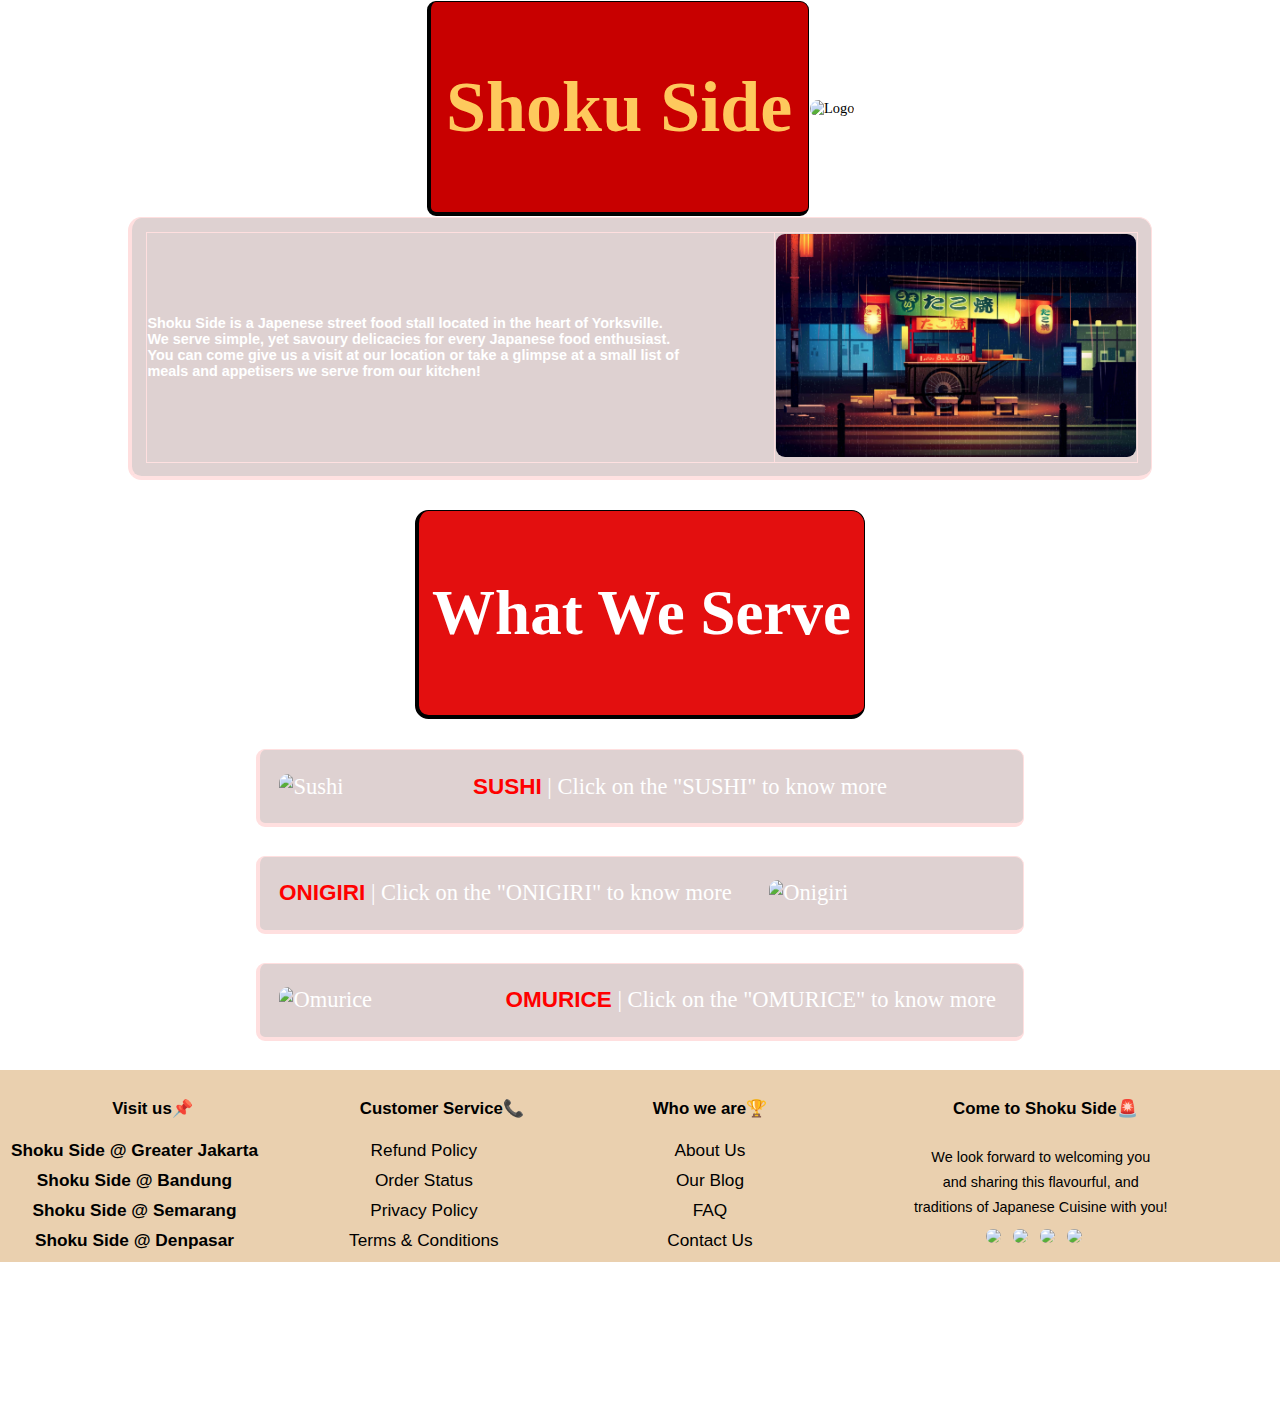
==== index.html @ 5084689c "additional css" ====
<!DOCTYPE html>
<html lang="en">
<head>
    <meta charset="UTF-8">
    <meta name="viewport" content="width=device-width, initial-scale=1.0">
    <title>Shoku Side</title>
    <link rel="icon" href="icon_logo_2.png">
    <!--Bootstrap CSS-->
    <link rel="stylesheet"
    href="https://cdn.jsdelivr.net/npm/bootstrap@5.2.3/dist/css/bootstrap.min.css"
    integrity="sha384-rbsA2VBKQhggwzxH7pPCaAqO46MgnOM80zW1RWuH61DGLwZJEdK2Kadq2F9CUG65"
    crossorigin="anonymous">
    <!--Bootstrap JS-->
    <script src="https://cdn.jsdelivr.net/npm/bootstrap@5.2.3/dist/js/bootstrap.bundle.min.js" 
    integrity="sha384-kenU1KFdBIe4zVF0s0G1M5b4hcpxyD9F7jL+jjXkk+Q2h455rYXK/7HAuoJl+0I4"
    crossorigin="anonymous"></script>
    <link rel="stylesheet" href="style.css">
    <style>
        body {
            background-image: url(backgorundjapan.jpg);
            background-size:auto;
        }
        /*to center content, this is the parent tag*/
        .top {
            display: flex;
            justify-content: center;
            align-items: center;
        }
        .vertical-rl{
            writing-mode: vertical-lr;
        }
        /*this is the child tag*/
        .main {
            display: block;
            padding: 15px;
            background-color: #c80000;
            border-left: 5px solid rgb(0, 0, 0);
            border-bottom: 5px solid rgb(0, 0, 0);
            border-right: 1px solid rgb(0, 0, 0);
            border-top: 1px solid rgb(0, 0, 0);
            border-radius: 10px;
        }
        h1 {
            color: #fec95d;
            font-weight: bold;
            font-size: 80px;
            font-family: 'Times New Roman', Times, serif;
        }
        .Arr {
            margin-bottom: 0px;
            display: block;
            justify-content: center;
            align-items: center;
            text-align: left;
            width: 80%;
            margin-left: auto;
            margin-right: auto;
            border-collapse: collapse;
            border-bottom: 5px solid #ffe1e1;
            border-left: 5px solid #ffdfdf;
            border-top: 1px solid #ffdfdf;
            border-right: 1px solid #ffdfdf;
            border-radius: 15px;
            background-color: #ded1d1;
        }
        h4 {
            padding-right: 60px;
            color: white;
        }
        .menutitle {
            display: flex;
            justify-content: center;
            align-items: center;
            padding-top: 32px;
        }
        .menutitle td {
            display: block;
            background-color: #e30f0f;
            padding: 15px;
            border-bottom: 5px solid #000000;
            border-left: 5px solid #000000;
            border-top: 1px solid #000000;
            border-right: 1px solid #000000;
            border-radius: 15px;
        }
        h2 {
            color: #ffffff;
            font-weight: bold;
            font-size: 70px;
            font-family: 'Times New Roman', Times, serif;
        }
        .list {
            float: center;
            display: block;
            margin-left: auto;
            margin-right: auto;
            margin-top: 32px;
            margin-bottom: 32px;
            width: 60%;
            border-radius: 10px;
            border-bottom: 5px solid #ffdfdf;
            border-left: 5px solid #ffdfdf;
            border-top: 1px solid #ffdfdf;
            border-right: 1px solid #ffdfdf;
            background-color: #ded1d1;
        }
        .trborder {
            padding-bottom: 30px;
        }
        td a {
            text-decoration: none;
            color: #d1ac7d;
            font-weight: bold;
        }
        td a:hover {
            color: #fff5e8;
            font-weight: bold;
        }
        .list td {
            font-size: 25px;
            color: white;
            padding-left: 20px;
            padding-right: 20px;
            padding-top: 25px;
            padding-bottom: 25px;
        }
        body img {
            border-radius: 10px;
        }
        .tableimg {
            height: 200px;
        }
        .foot{
            display:block;
            margin-top: 30px;
            margin-left:auto;
            margin-right:auto;
            height: auto;
            width: auto;
            padding: 0;
            border-style: none;
            color:black;
            text-align: center;
            background-color: #ead0af;
            background-blend-mode: overlay;
        }
        a:link {
            text-decoration: none;
            color: white;
        }
    </style>
</head>
<body>
    <section class="dadish">
        <div class="top">
            <table class="restoname">
                <tr class="main">
                    <td><h1>Shoku Side</h1></td>
                </tr>
            </table>
            <div class="logo">
                <img src="icon_logo_2.png" alt="Logo">
            </div>
        </div>
        <table class="Arr" border="5">
            <tr>
                <td>
                    <h4>Shoku Side is a Japenese street food stall located in the heart of Yorksville.<br>
                        We serve simple, yet savoury delicacies for every Japanese food enthusiast.<br>
                        You can come give us a visit at our location or take a glimpse at a small list
                        of meals and appetisers we serve from our kitchen!
                    </h4>
                </td>
                <td class="mainimg">
                    <img src="Food Stall 2.jpg" alt="Our Location" width="400px">
                </td>
            </tr>
        </table>
        <table class="menutitle">
            <tr><td><h2>What We Serve</h2></td></tr>
        </table>
        <table class="list">
            <tr class="trborder">
                <td class="tdspace" width="30%"><img src="how-to-draw-sushi-step-6.jpg" alt="Sushi" class="tableimg"></td>
                <td class="tdspace"><a href="dish1_1.html" style="color:red">SUSHI</a> | Click on the "SUSHI" to know more</td>
            </tr>
        </table>
        <table  class="list">
            <tr class="trborder">
                <td class="tdspace"><a href="dish2_2.html" style="color:red">ONIGIRI</a> | Click on the "ONIGIRI" to know more</td>
                <td class="tdspace" width="25%"><img src="onigiri.jpg" alt="Onigiri" class="tableimg"></td>
            </tr>
        </table>
        <table  class="list">
            <tr class="trborder">
                <td class="tdspace" width="30%"><img src="images (1).jpg" alt="Omurice" class="tableimg"></td>
                <td class="tdspace"><a href="dish3_3.html" style="color:red">OMURICE</a> | Click on the "OMURICE" to know more</td>
            </tr>
        </table>
        <table class="foot">   
            <tr>
                <td>
                    <h3 style="margin: 30px 20px 10px 60px; text-align: center;">Visit us📌</h3>
                </td>
                <td>
                    <h3 style="margin: 30px 20px 10px 100px;">Customer Service📞</h3>
                </td>
                <td>
                    <h3 style="margin: 30px 20px 10px 120px;">Who we are🏆</h3>
                </td>
                <td>
                    <h3 style="margin: 30px 20px 10px 160px;">Come to Shoku Side🚨 </h3>
                </td>
            </tr>
            <tr>
                <td>    
                    <a href="https://maps.google.com/maps/place/Jakarta+Metropolitan+Area/" target="_blank">
                        <p style="margin: 10px; font-size: larger; color: black;">Shoku Side @ Greater Jakarta</p>
                    </a>
                    <a href="https://maps.google.com/maps/place/Bandung,+Bandung+City,+West+Java/" target="_blank">
                        <p style="margin: 10px; font-size: larger; color: black;">Shoku Side @ Bandung</p>
                    </a>
                    <a href="https://maps.google.com/maps/place/Semarang,+Semarang+City,+Central+Java/" target="_blank">
                        <p style="margin: 10px; font-size: larger; color:black">Shoku Side @ Semarang</p>
                    </a>
                    <a href="https://maps.google.com/maps/place/Denpasar,+Denpasar+City,+Bali/" target="_blank">
                        <p style="margin:10px;font-size: larger;color: black;">Shoku Side @ Denpasar</p>
                    </a>
                </td>
                <td>
                    <p style="margin: 10px 10px 10px 50px;font-size: larger;color: black;">Refund Policy</p>
                    <p style="margin: 10px 10px 10px 50px;font-size: larger;color: black;">Order Status</p>
                    <p style="margin: 10px 10px 10px 50px;font-size: larger;color: black;">Privacy Policy</p>
                    <p style="margin: 10px 10px 10px 50px;font-size: larger;color: black;">Terms & Conditions</p>
                </td>
                <td>
                    <p style="margin: 10px 10px 10px 110px;font-size: larger;color: black;">About Us</p>
                    <p style="margin: 10px 10px 10px 110px;font-size: larger;color: black;">Our Blog</p>
                    <p style="margin: 10px 10px 10px 110px;font-size: larger;color: black;">FAQ</p>
                    <p style="margin: 10px 10px 10px 110px;font-size: larger;color: black;">Contact Us</p>
                </td>
                <td>
                    <p style="margin: 10px 10px 10px 140px;text-align: center;">We look forward to welcoming you</p>
                    <p style="margin: 10px 10px 10px 140px;text-align: center;">and sharing this flavourful, and</p>
                    <p style="margin: 10px 10px 10px 140px;text-align: center;">traditions of Japanese Cuisine with you!</p>
                    <a href="https://x.com/" target="_blank"><img src="https://img.icons8.com/?size=48&id=13963&format=png" style="margin: 5px 5px 5px 120px;"></a>
                    <a href="https://instagram.com/" target="_blank"><img src="https://img.icons8.com/?size=48&id=32323&format=png" style="margin: 5px 5px 5px 5px;"></a>
                    <a href="https://www.facebook.com/" target="_blank"><img src="https://img.icons8.com/?size=48&id=13912&format=png" style="margin: 5px 5px 5px 5px;"></a>
                    <a href="https://web.whatsapp.com/" target="_blank"><img src="https://img.icons8.com/?size=48&id=16713&format=png" style="margin: 5px 5px 5px 5px;"></a>
                </td>
            </tr>
        </table>
    </section>
</body> 
</html>
---- style.css ----
/*body and navbar was ryan's css, but i standardised it, js fyi*/
html {
    zoom: 90%;
}
body {
    /*background-color: #e4a15e;*/
    margin: auto;
    z-index: 2;
}
.navbar {
    background-color: beige;
    z-index: 3;
    overflow: hidden;
    /*overflow is essential to for the nav bar to be in sync with the links*/
} 
.hurr a {
    float: left;
    text-align: center;
    padding-left: 15px;
    padding-right: 15px;
    padding-top: 5px;
    padding-bottom: 5px;
    font-size: 20px;
    color: black;
    text-decoration: none;
}
.hurr a:hover {
    background-color: bisque;
}
.orr a {
    float: right;
    text-align: center;
    padding: 15px;
    font-size: 20px;
    color: black;
    text-decoration: none;
}
.orr a:hover {
    background-color: bisque;
}
.orr h4 {
    float: right;
    padding: 15px;
}
.Arr {
    padding: 15px;
    float: center;
}
.bottom {
    background-color: blanchedalmond;
    width: 100%;
    z-index: -1;
}
.info {
    float: left;
    padding-left: 15px;
    padding-top: 10px;
}
.socials a {
    color: hsl(189, 100%, 50%);
    text-decoration: none;
}
h5 {
    color: rgb(242, 165, 0);
}

h1, h2, h3, h4, h5 ,h6, p , a {
    font-family: 'Segoe UI', Tahoma, Geneva, Verdana, sans-serif;
}
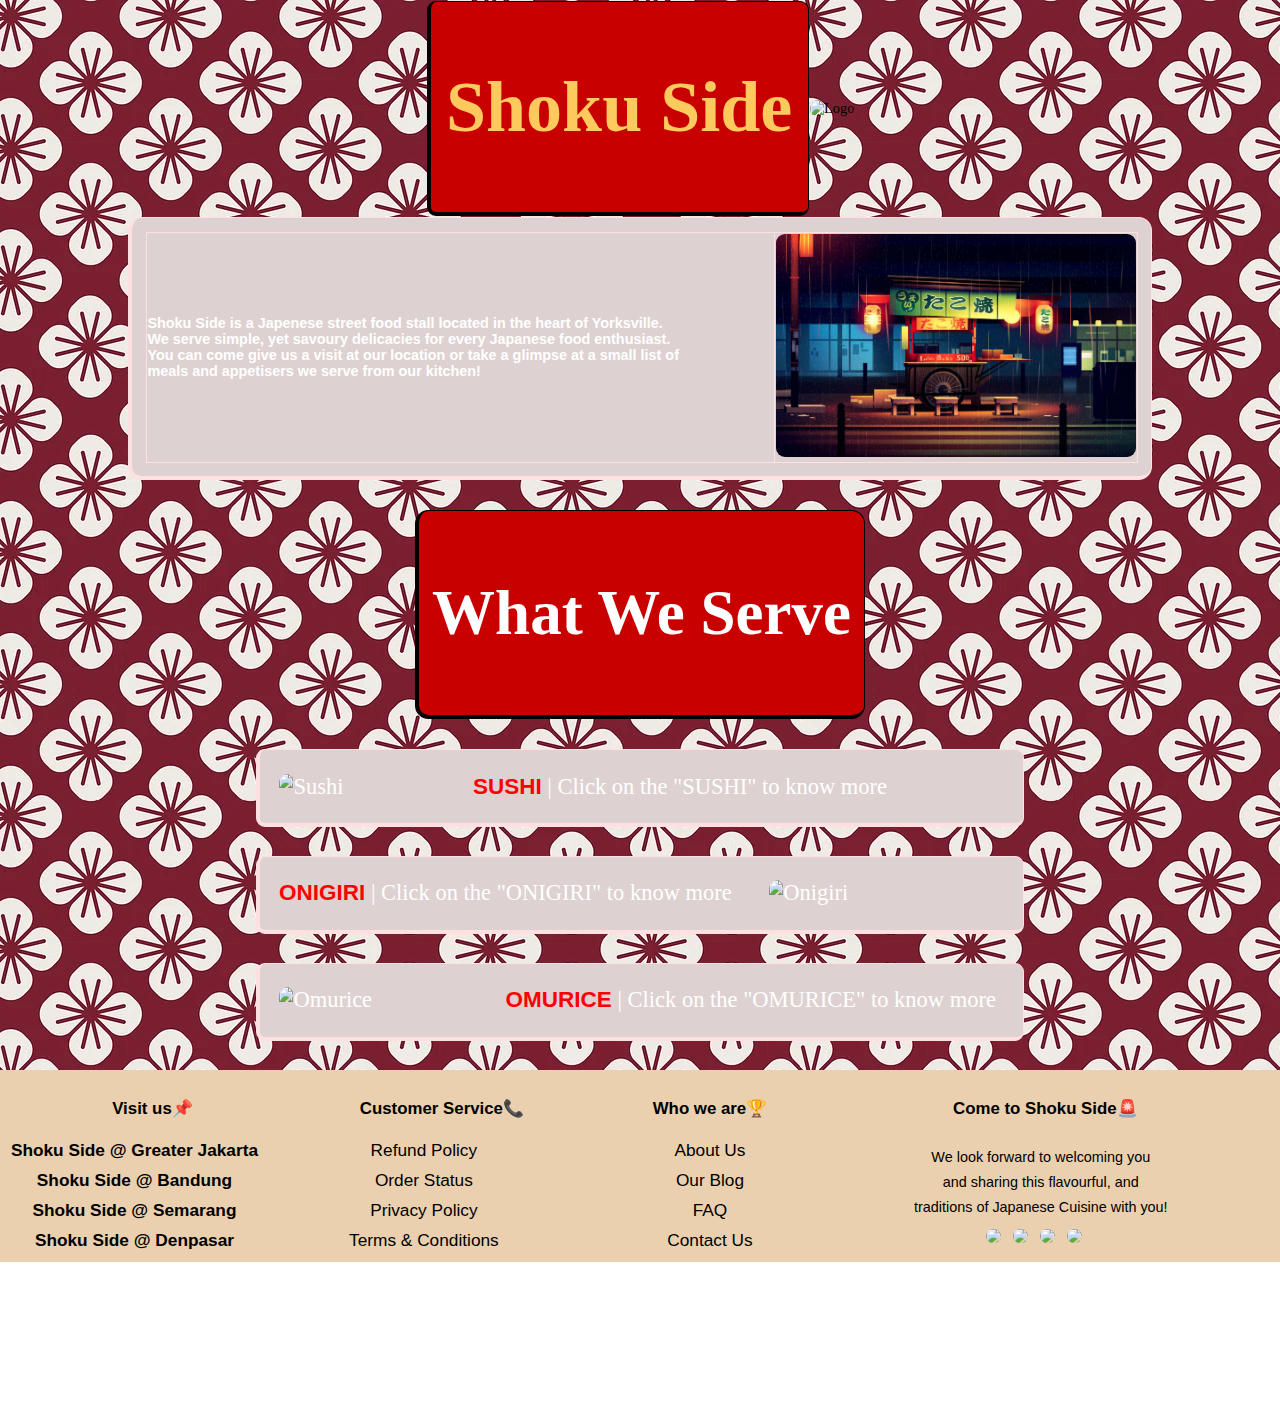
==== commit 015c0e0f: "Home page background" ====
--- a/index.html
+++ b/index.html
@@ -17,8 +17,7 @@
     <link rel="stylesheet" href="style.css">
     <style>
         body {
-            background-image: url(backgorundjapan.jpg);
-            background-size:auto;
+            background-image: url(Flower\ pattern\ 1.webp);
         }
         /*to center content, this is the parent tag*/
         .top {
@@ -75,7 +74,7 @@
         }
         .menutitle td {
             display: block;
-            background-color: #e30f0f;
+            background-color: #c80000;
             padding: 15px;
             border-bottom: 5px solid #000000;
             border-left: 5px solid #000000;
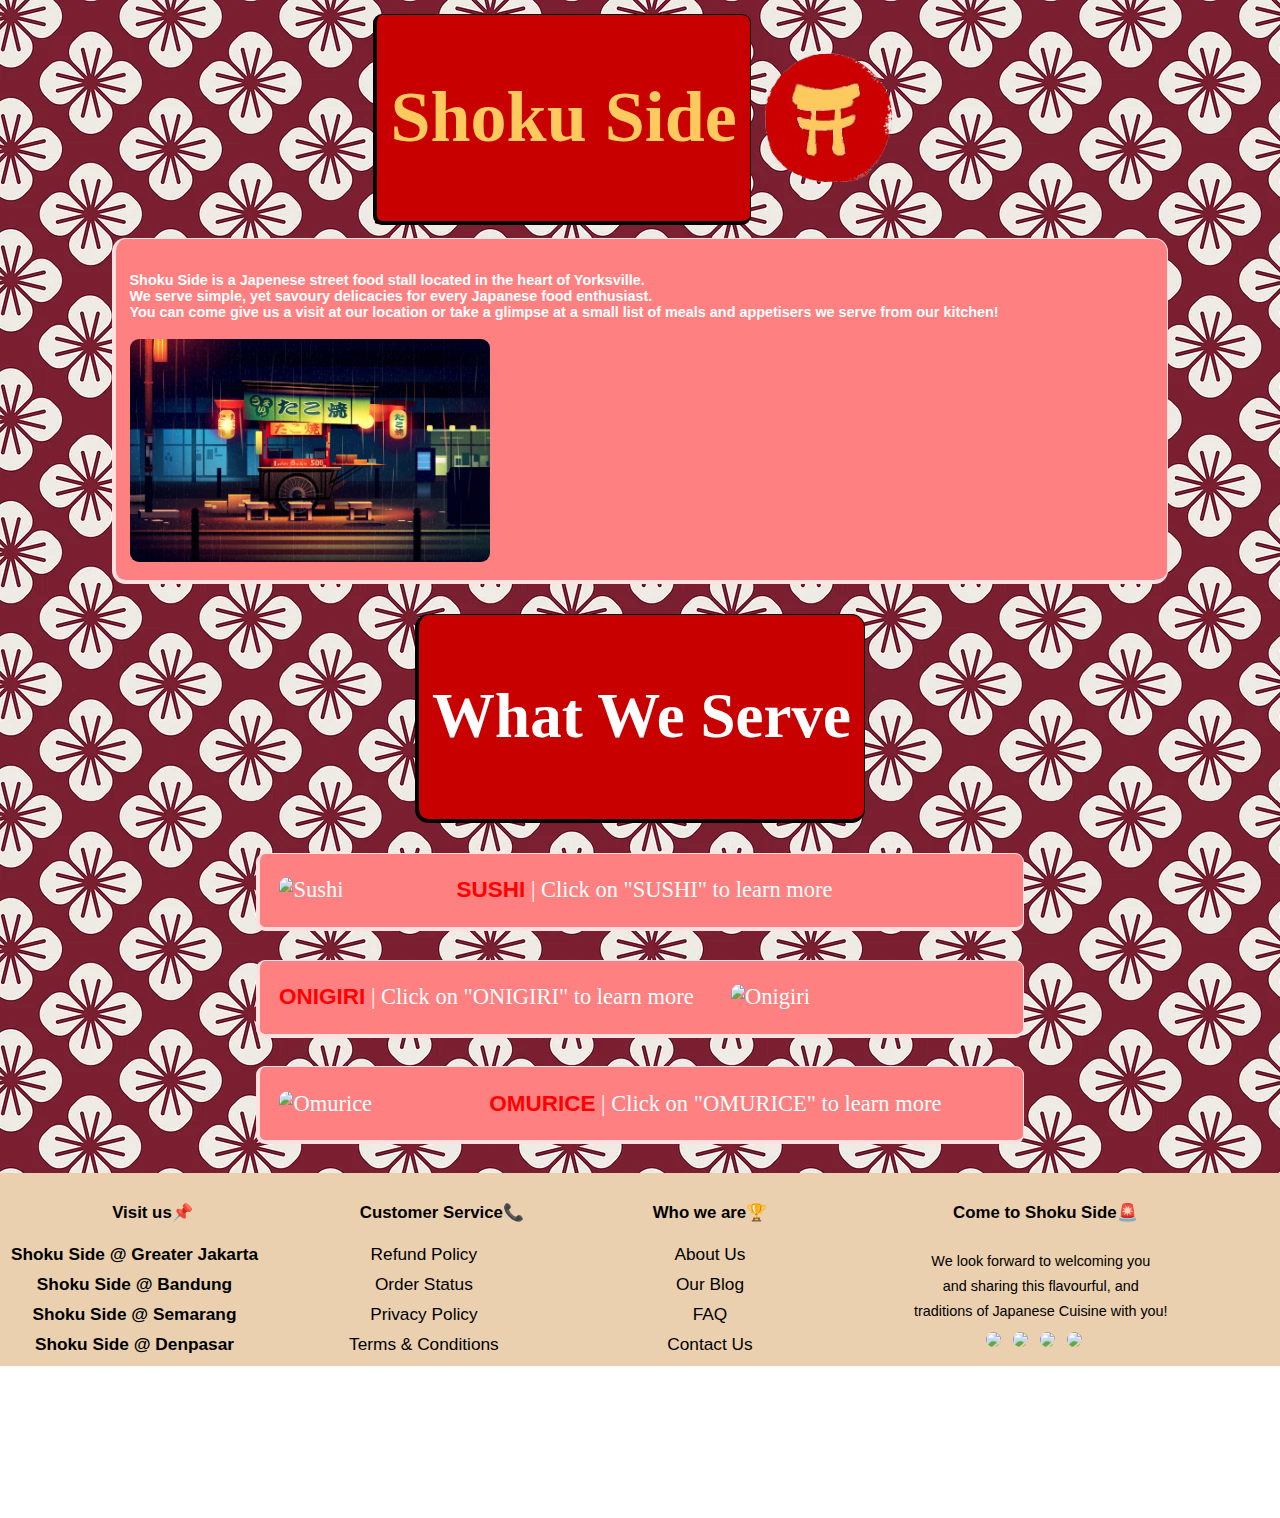
==== commit 4234068e: "idek anym" ====
--- a/index.html
+++ b/index.html
@@ -24,6 +24,10 @@
             display: flex;
             justify-content: center;
             align-items: center;
+            max-width: 80%;
+            margin-left: auto;
+            margin-right: auto;
+            padding: 15px;
         }
         .vertical-rl{
             writing-mode: vertical-lr;
@@ -32,6 +36,7 @@
         .main {
             display: block;
             padding: 15px;
+            max-width: 80%;
             background-color: #c80000;
             border-left: 5px solid rgb(0, 0, 0);
             border-bottom: 5px solid rgb(0, 0, 0);
@@ -39,6 +44,9 @@
             border-top: 1px solid rgb(0, 0, 0);
             border-radius: 10px;
         }
+        .logo {
+            padding: 15px;
+        }
         h1 {
             color: #fec95d;
             font-weight: bold;
@@ -51,7 +59,7 @@
             justify-content: center;
             align-items: center;
             text-align: left;
-            width: 80%;
+            max-width: 80%;
             margin-left: auto;
             margin-right: auto;
             border-collapse: collapse;
@@ -60,7 +68,7 @@
             border-top: 1px solid #ffdfdf;
             border-right: 1px solid #ffdfdf;
             border-radius: 15px;
-            background-color: #ded1d1;
+            background-color: rgb(255, 128, 128);
         }
         h4 {
             padding-right: 60px;
@@ -71,6 +79,9 @@
             justify-content: center;
             align-items: center;
             padding-top: 32px;
+            margin-left: auto;
+            margin-right: auto;
+            max-width: 80%;
         }
         .menutitle td {
             display: block;
@@ -101,10 +112,13 @@
             border-left: 5px solid #ffdfdf;
             border-top: 1px solid #ffdfdf;
             border-right: 1px solid #ffdfdf;
-            background-color: #ded1d1;
+            background-color: rgb(255, 128, 128);
         }
         .trborder {
             padding-bottom: 30px;
+        }
+        .tdspace img {
+            height: 200px;
         }
         td a {
             text-decoration: none;
@@ -123,10 +137,15 @@
             padding-top: 25px;
             padding-bottom: 25px;
         }
+        .text_detail {
+            display: block;
+            max-width: 30%;
+            margin: 0 5%;
+        }
         body img {
             border-radius: 10px;
         }
-        .tableimg {
+        .table img {
             height: 200px;
         }
         .foot{
@@ -152,48 +171,44 @@
 <body>
     <section class="dadish">
         <div class="top">
-            <table class="restoname">
-                <tr class="main">
-                    <td><h1>Shoku Side</h1></td>
-                </tr>
-            </table>
+            <div class="main">
+                <h1>Shoku Side</h1>
+            </div>
             <div class="logo">
-                <img src="icon_logo_2.png" alt="Logo">
+                <img src="icon_logo_3.png" alt="Logo">
             </div>
         </div>
-        <table class="Arr" border="5">
-            <tr>
-                <td>
-                    <h4>Shoku Side is a Japenese street food stall located in the heart of Yorksville.<br>
-                        We serve simple, yet savoury delicacies for every Japanese food enthusiast.<br>
-                        You can come give us a visit at our location or take a glimpse at a small list
-                        of meals and appetisers we serve from our kitchen!
-                    </h4>
-                </td>
-                <td class="mainimg">
-                    <img src="Food Stall 2.jpg" alt="Our Location" width="400px">
-                </td>
-            </tr>
-        </table>
+        <div class="Arr" border="5">
+            <div>
+                <h4>Shoku Side is a Japenese street food stall located in the heart of Yorksville.<br>
+                    We serve simple, yet savoury delicacies for every Japanese food enthusiast.<br>
+                    You can come give us a visit at our location or take a glimpse at a small list
+                    of meals and appetisers we serve from our kitchen!
+                </h4> 
+            </div>
+            <div class="mainimg">
+                <img src="Food Stall 2.jpg" alt="Our Location" width="400px">
+            </div>
+        </div>
         <table class="menutitle">
             <tr><td><h2>What We Serve</h2></td></tr>
         </table>
         <table class="list">
             <tr class="trborder">
                 <td class="tdspace" width="30%"><img src="how-to-draw-sushi-step-6.jpg" alt="Sushi" class="tableimg"></td>
-                <td class="tdspace"><a href="dish1_1.html" style="color:red">SUSHI</a> | Click on the "SUSHI" to know more</td>
-            </tr>
-        </table>
-        <table  class="list">
+                <div class="text_detail"><td class="tdspace"><a href="dish1_1.html" style="color:red">SUSHI</a> | Click on "SUSHI" to learn more</td></div>
+            </tr>
+        </table>
+        <table class="list">
             <tr class="trborder">
-                <td class="tdspace"><a href="dish2_2.html" style="color:red">ONIGIRI</a> | Click on the "ONIGIRI" to know more</td>
+                <div class="text_detail"><td class="tdspace"><a href="dish2_2.html" style="color:red">ONIGIRI</a> | Click on "ONIGIRI" to learn more</td></div>
                 <td class="tdspace" width="25%"><img src="onigiri.jpg" alt="Onigiri" class="tableimg"></td>
             </tr>
         </table>
-        <table  class="list">
+        <table class="list">
             <tr class="trborder">
                 <td class="tdspace" width="30%"><img src="images (1).jpg" alt="Omurice" class="tableimg"></td>
-                <td class="tdspace"><a href="dish3_3.html" style="color:red">OMURICE</a> | Click on the "OMURICE" to know more</td>
+                <div class="text_detail"><td class="tdspace"><a href="dish3_3.html" style="color:red">OMURICE</a> | Click on "OMURICE" to learn more</td></div>
             </tr>
         </table>
         <table class="foot">   
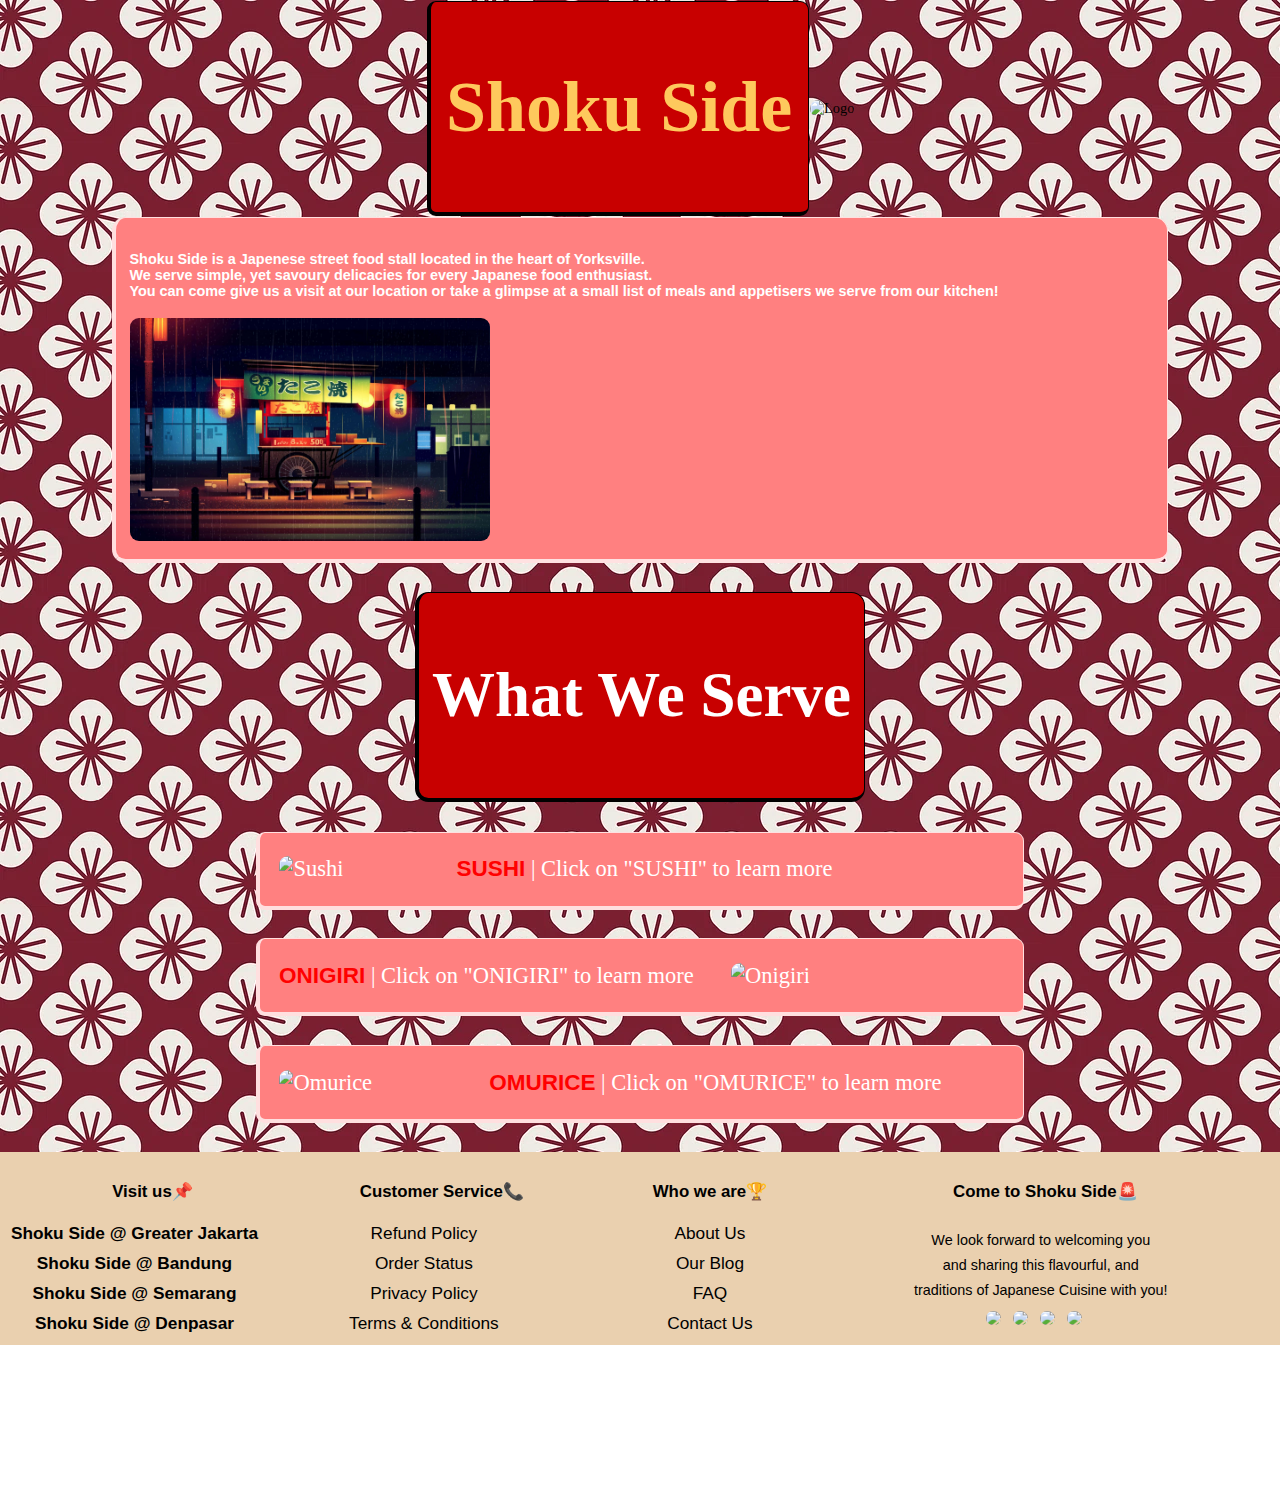
==== commit 22cb1ab0: "working flex" ====
--- a/index.html
+++ b/index.html
@@ -24,10 +24,6 @@
             display: flex;
             justify-content: center;
             align-items: center;
-            max-width: 80%;
-            margin-left: auto;
-            margin-right: auto;
-            padding: 15px;
         }
         .vertical-rl{
             writing-mode: vertical-lr;
@@ -36,7 +32,6 @@
         .main {
             display: block;
             padding: 15px;
-            max-width: 80%;
             background-color: #c80000;
             border-left: 5px solid rgb(0, 0, 0);
             border-bottom: 5px solid rgb(0, 0, 0);
@@ -44,9 +39,6 @@
             border-top: 1px solid rgb(0, 0, 0);
             border-radius: 10px;
         }
-        .logo {
-            padding: 15px;
-        }
         h1 {
             color: #fec95d;
             font-weight: bold;
@@ -59,7 +51,7 @@
             justify-content: center;
             align-items: center;
             text-align: left;
-            max-width: 80%;
+            width: 80%;
             margin-left: auto;
             margin-right: auto;
             border-collapse: collapse;
@@ -79,9 +71,6 @@
             justify-content: center;
             align-items: center;
             padding-top: 32px;
-            margin-left: auto;
-            margin-right: auto;
-            max-width: 80%;
         }
         .menutitle td {
             display: block;
@@ -136,11 +125,6 @@
             padding-right: 20px;
             padding-top: 25px;
             padding-bottom: 25px;
-        }
-        .text_detail {
-            display: block;
-            max-width: 30%;
-            margin: 0 5%;
         }
         body img {
             border-radius: 10px;
@@ -171,24 +155,28 @@
 <body>
     <section class="dadish">
         <div class="top">
-            <div class="main">
-                <h1>Shoku Side</h1>
-            </div>
+            <table class="restoname">
+                <tr class="main">
+                    <td><h1>Shoku Side</h1></td>
+                </tr>
+            </table>
             <div class="logo">
-                <img src="icon_logo_3.png" alt="Logo">
+                <img src="icon_logo_2.png" alt="Logo">
             </div>
         </div>
         <div class="Arr" border="5">
-            <div>
-                <h4>Shoku Side is a Japenese street food stall located in the heart of Yorksville.<br>
-                    We serve simple, yet savoury delicacies for every Japanese food enthusiast.<br>
-                    You can come give us a visit at our location or take a glimpse at a small list
-                    of meals and appetisers we serve from our kitchen!
-                </h4> 
-            </div>
-            <div class="mainimg">
-                <img src="Food Stall 2.jpg" alt="Our Location" width="400px">
-            </div>
+            <tr>
+                <td>
+                    <h4>Shoku Side is a Japenese street food stall located in the heart of Yorksville.<br>
+                        We serve simple, yet savoury delicacies for every Japanese food enthusiast.<br>
+                        You can come give us a visit at our location or take a glimpse at a small list
+                        of meals and appetisers we serve from our kitchen!
+                    </h4>
+                </td>
+                <td class="mainimg">
+                    <img src="Food Stall 2.jpg" alt="Our Location" width="400px">
+                </td>
+            </tr>
         </div>
         <table class="menutitle">
             <tr><td><h2>What We Serve</h2></td></tr>
@@ -196,19 +184,19 @@
         <table class="list">
             <tr class="trborder">
                 <td class="tdspace" width="30%"><img src="how-to-draw-sushi-step-6.jpg" alt="Sushi" class="tableimg"></td>
-                <div class="text_detail"><td class="tdspace"><a href="dish1_1.html" style="color:red">SUSHI</a> | Click on "SUSHI" to learn more</td></div>
+                <td class="tdspace"><a href="dish1_1.html" style="color:red">SUSHI</a> | Click on "SUSHI" to learn more</td>
             </tr>
         </table>
         <table class="list">
             <tr class="trborder">
-                <div class="text_detail"><td class="tdspace"><a href="dish2_2.html" style="color:red">ONIGIRI</a> | Click on "ONIGIRI" to learn more</td></div>
+                <td class="tdspace"><a href="dish2_2.html" style="color:red">ONIGIRI</a> | Click on "ONIGIRI" to learn more</td>
                 <td class="tdspace" width="25%"><img src="onigiri.jpg" alt="Onigiri" class="tableimg"></td>
             </tr>
         </table>
         <table class="list">
             <tr class="trborder">
                 <td class="tdspace" width="30%"><img src="images (1).jpg" alt="Omurice" class="tableimg"></td>
-                <div class="text_detail"><td class="tdspace"><a href="dish3_3.html" style="color:red">OMURICE</a> | Click on "OMURICE" to learn more</td></div>
+                <td class="tdspace"><a href="dish3_3.html" style="color:red">OMURICE</a> | Click on "OMURICE" to learn more</td>
             </tr>
         </table>
         <table class="foot">   
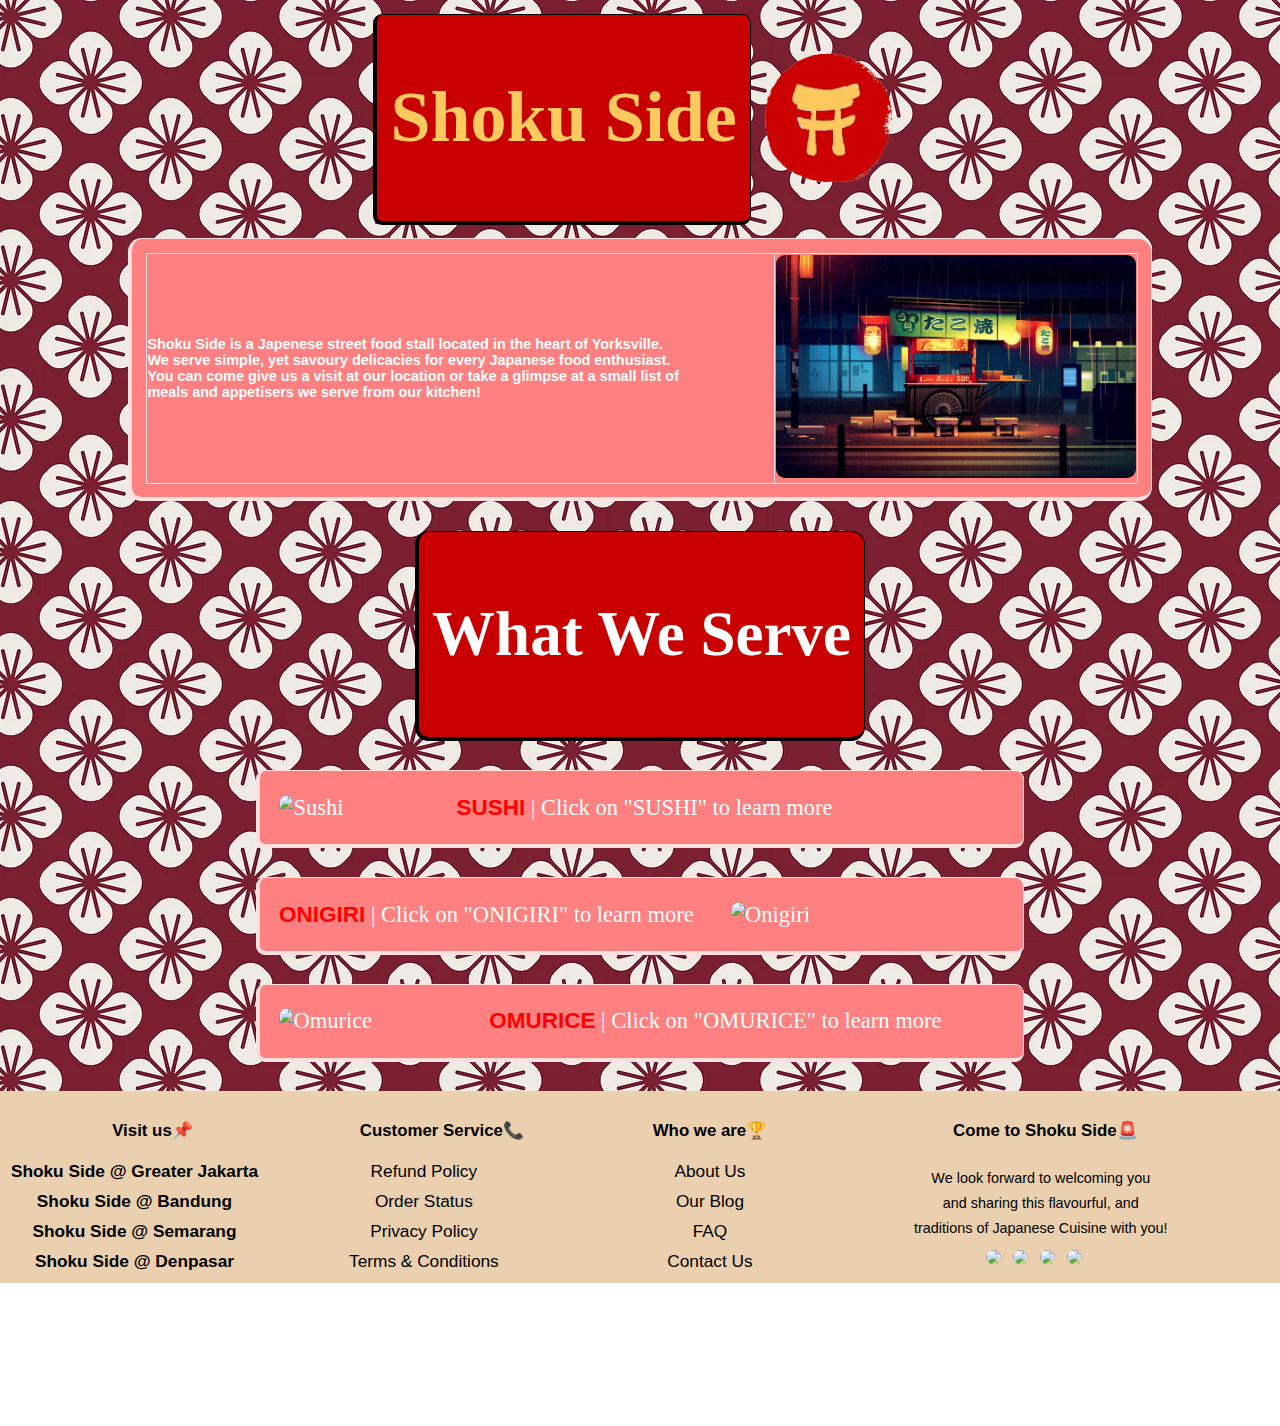
==== commit e383f528: "Merge branch 'main' of https://github.com/phenogood/HCI-LabAssignment-2" ====
--- a/index.html
+++ b/index.html
@@ -24,6 +24,10 @@
             display: flex;
             justify-content: center;
             align-items: center;
+            max-width: 80%;
+            margin-left: auto;
+            margin-right: auto;
+            padding: 15px;
         }
         .vertical-rl{
             writing-mode: vertical-lr;
@@ -32,6 +36,7 @@
         .main {
             display: block;
             padding: 15px;
+            max-width: 80%;
             background-color: #c80000;
             border-left: 5px solid rgb(0, 0, 0);
             border-bottom: 5px solid rgb(0, 0, 0);
@@ -39,6 +44,9 @@
             border-top: 1px solid rgb(0, 0, 0);
             border-radius: 10px;
         }
+        .logo {
+            padding: 15px;
+        }
         h1 {
             color: #fec95d;
             font-weight: bold;
@@ -51,7 +59,7 @@
             justify-content: center;
             align-items: center;
             text-align: left;
-            width: 80%;
+            max-width: 80%;
             margin-left: auto;
             margin-right: auto;
             border-collapse: collapse;
@@ -71,6 +79,9 @@
             justify-content: center;
             align-items: center;
             padding-top: 32px;
+            margin-left: auto;
+            margin-right: auto;
+            max-width: 80%;
         }
         .menutitle td {
             display: block;
@@ -125,6 +136,11 @@
             padding-right: 20px;
             padding-top: 25px;
             padding-bottom: 25px;
+        }
+        .text_detail {
+            display: block;
+            max-width: 30%;
+            margin: 0 5%;
         }
         body img {
             border-radius: 10px;
@@ -155,16 +171,14 @@
 <body>
     <section class="dadish">
         <div class="top">
-            <table class="restoname">
-                <tr class="main">
-                    <td><h1>Shoku Side</h1></td>
-                </tr>
-            </table>
+            <div class="main">
+                <h1>Shoku Side</h1>
+            </div>
             <div class="logo">
-                <img src="icon_logo_2.png" alt="Logo">
+                <img src="icon_logo_3.png" alt="Logo">
             </div>
         </div>
-        <div class="Arr" border="5">
+        <table class="Arr" border="5">
             <tr>
                 <td>
                     <h4>Shoku Side is a Japenese street food stall located in the heart of Yorksville.<br>
@@ -177,26 +191,26 @@
                     <img src="Food Stall 2.jpg" alt="Our Location" width="400px">
                 </td>
             </tr>
-        </div>
+        </table>
         <table class="menutitle">
             <tr><td><h2>What We Serve</h2></td></tr>
         </table>
         <table class="list">
             <tr class="trborder">
                 <td class="tdspace" width="30%"><img src="how-to-draw-sushi-step-6.jpg" alt="Sushi" class="tableimg"></td>
-                <td class="tdspace"><a href="dish1_1.html" style="color:red">SUSHI</a> | Click on "SUSHI" to learn more</td>
+                <div class="text_detail"><td class="tdspace"><a href="dish1_1.html" style="color:red">SUSHI</a> | Click on "SUSHI" to learn more</td></div>
             </tr>
         </table>
         <table class="list">
             <tr class="trborder">
-                <td class="tdspace"><a href="dish2_2.html" style="color:red">ONIGIRI</a> | Click on "ONIGIRI" to learn more</td>
+                <div class="text_detail"><td class="tdspace"><a href="dish2_2.html" style="color:red">ONIGIRI</a> | Click on "ONIGIRI" to learn more</td></div>
                 <td class="tdspace" width="25%"><img src="onigiri.jpg" alt="Onigiri" class="tableimg"></td>
             </tr>
         </table>
         <table class="list">
             <tr class="trborder">
                 <td class="tdspace" width="30%"><img src="images (1).jpg" alt="Omurice" class="tableimg"></td>
-                <td class="tdspace"><a href="dish3_3.html" style="color:red">OMURICE</a> | Click on "OMURICE" to learn more</td>
+                <div class="text_detail"><td class="tdspace"><a href="dish3_3.html" style="color:red">OMURICE</a> | Click on "OMURICE" to learn more</td></div>
             </tr>
         </table>
         <table class="foot">   
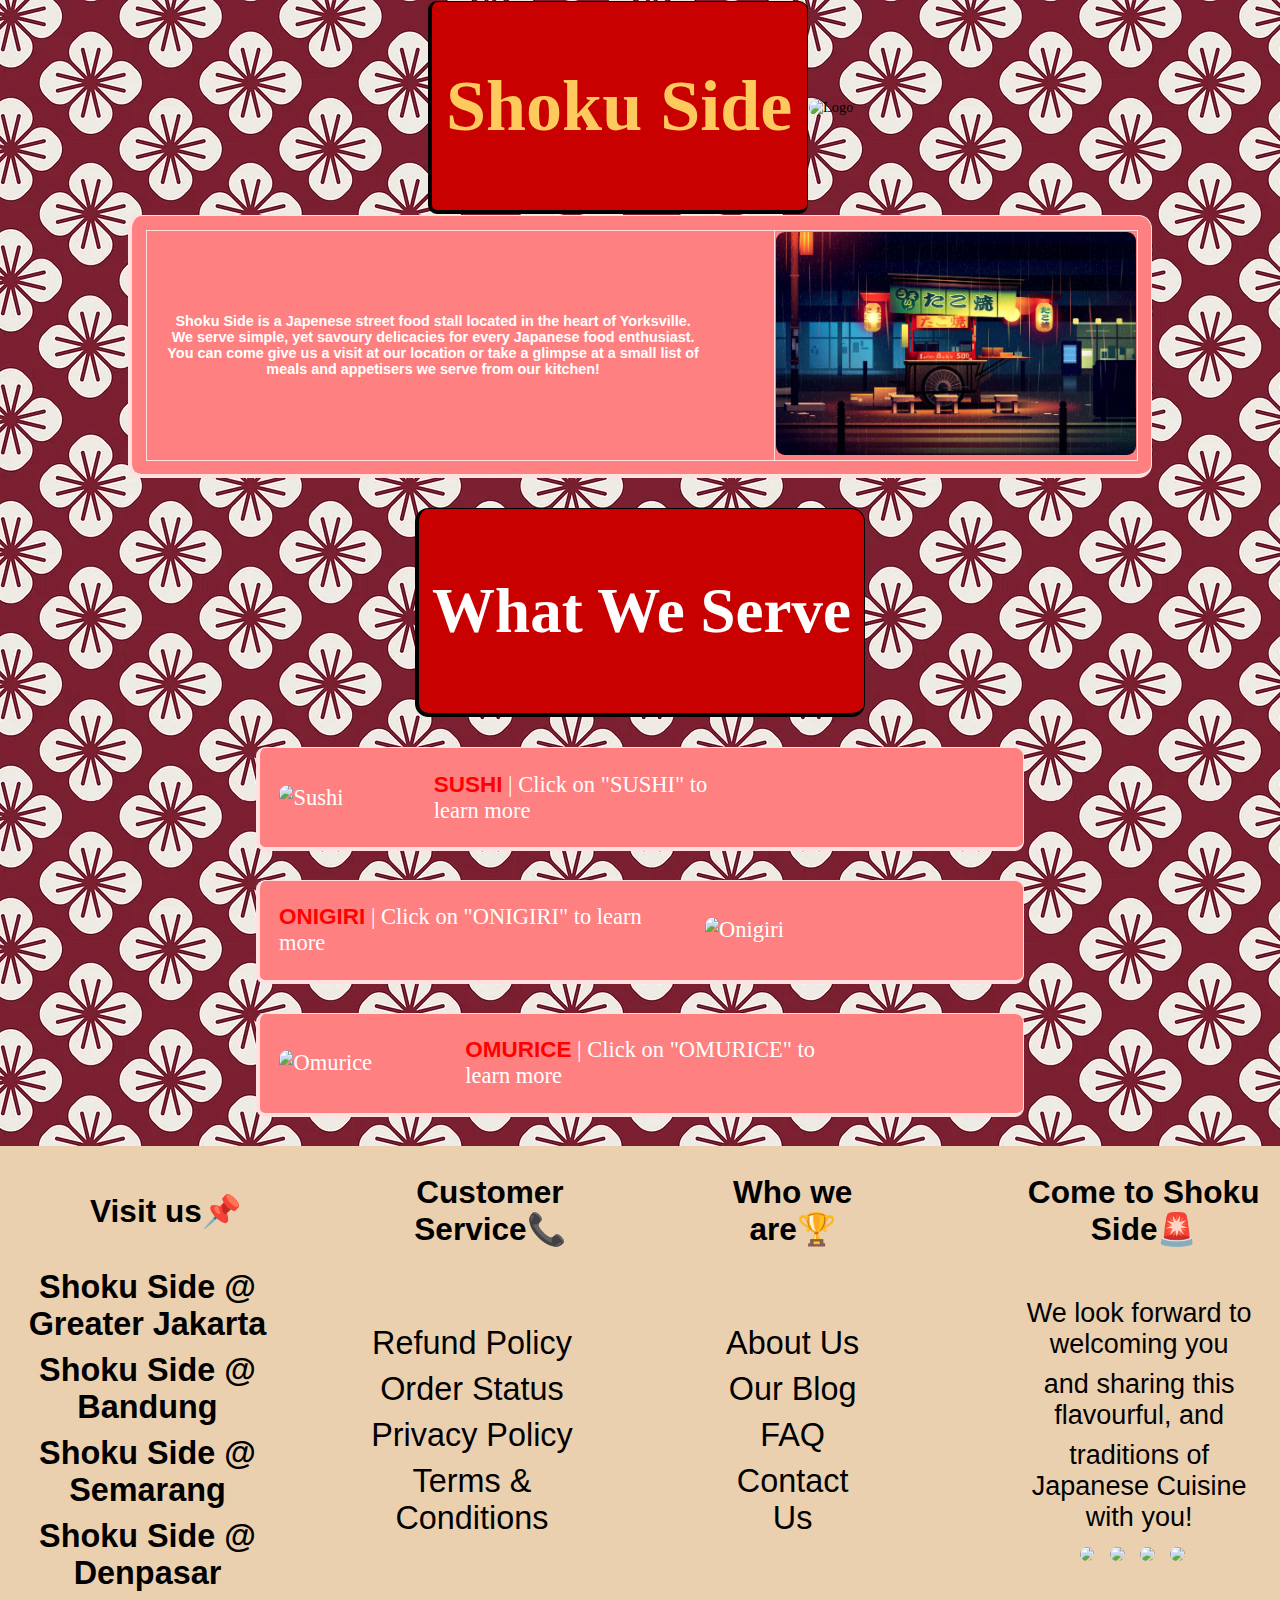
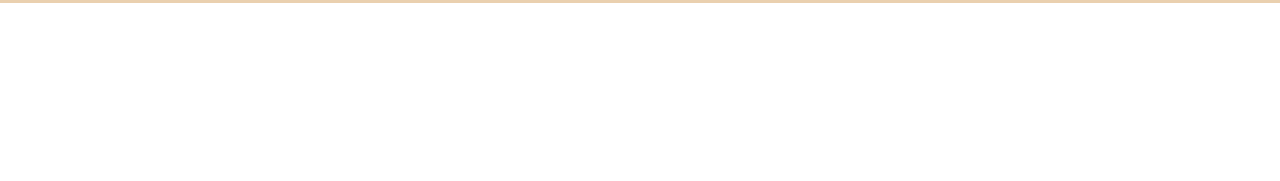
==== commit 24757802: "Update index.html" ====
--- a/index.html
+++ b/index.html
@@ -24,19 +24,14 @@
             display: flex;
             justify-content: center;
             align-items: center;
-            max-width: 80%;
-            margin-left: auto;
-            margin-right: auto;
-            padding: 15px;
         }
         .vertical-rl{
             writing-mode: vertical-lr;
         }
         /*this is the child tag*/
         .main {
-            display: block;
+            display: flex;
             padding: 15px;
-            max-width: 80%;
             background-color: #c80000;
             border-left: 5px solid rgb(0, 0, 0);
             border-bottom: 5px solid rgb(0, 0, 0);
@@ -44,9 +39,6 @@
             border-top: 1px solid rgb(0, 0, 0);
             border-radius: 10px;
         }
-        .logo {
-            padding: 15px;
-        }
         h1 {
             color: #fec95d;
             font-weight: bold;
@@ -55,11 +47,12 @@
         }
         .Arr {
             margin-bottom: 0px;
-            display: block;
+            display: flex;
+            flex-direction: row;
             justify-content: center;
             align-items: center;
-            text-align: left;
-            max-width: 80%;
+            text-align: center;
+            width: 80%;
             margin-left: auto;
             margin-right: auto;
             border-collapse: collapse;
@@ -70,6 +63,14 @@
             border-radius: 15px;
             background-color: rgb(255, 128, 128);
         }
+        .flexitemright{
+            padding:10px;
+            flex: 50%;
+        }
+        .flexitemleft{
+            padding: 10px;
+            flex:50%;
+        }
         h4 {
             padding-right: 60px;
             color: white;
@@ -79,12 +80,9 @@
             justify-content: center;
             align-items: center;
             padding-top: 32px;
-            margin-left: auto;
-            margin-right: auto;
-            max-width: 80%;
         }
         .menutitle td {
-            display: block;
+            display: flex;
             background-color: #c80000;
             padding: 15px;
             border-bottom: 5px solid #000000;
@@ -101,7 +99,7 @@
         }
         .list {
             float: center;
-            display: block;
+            display: flex;
             margin-left: auto;
             margin-right: auto;
             margin-top: 32px;
@@ -137,11 +135,6 @@
             padding-top: 25px;
             padding-bottom: 25px;
         }
-        .text_detail {
-            display: block;
-            max-width: 30%;
-            margin: 0 5%;
-        }
         body img {
             border-radius: 10px;
         }
@@ -149,7 +142,9 @@
             height: 200px;
         }
         .foot{
-            display:block;
+            display:flex;
+            flex-direction: row;
+            font-size: 30px;
             margin-top: 30px;
             margin-left:auto;
             margin-right:auto;
@@ -161,6 +156,8 @@
             text-align: center;
             background-color: #ead0af;
             background-blend-mode: overlay;
+            background-size: contain;
+            background-repeat: no-repeat;
         }
         a:link {
             text-decoration: none;
@@ -171,14 +168,16 @@
 <body>
     <section class="dadish">
         <div class="top">
-            <div class="main">
-                <h1>Shoku Side</h1>
-            </div>
+            <table class="restoname">
+                <tr class="main">
+                    <td><h1>Shoku Side</h1></td>
+                </tr>
+            </table>
             <div class="logo">
-                <img src="icon_logo_3.png" alt="Logo">
+                <img src="icon_logo_2.png" alt="Logo">
             </div>
         </div>
-        <table class="Arr" border="5">
+        <table class="Arr" border="5",>
             <tr>
                 <td>
                     <h4>Shoku Side is a Japenese street food stall located in the heart of Yorksville.<br>
@@ -198,19 +197,19 @@
         <table class="list">
             <tr class="trborder">
                 <td class="tdspace" width="30%"><img src="how-to-draw-sushi-step-6.jpg" alt="Sushi" class="tableimg"></td>
-                <div class="text_detail"><td class="tdspace"><a href="dish1_1.html" style="color:red">SUSHI</a> | Click on "SUSHI" to learn more</td></div>
+                <td class="tdspace"><a href="dish1_1.html" style="color:red">SUSHI</a> | Click on "SUSHI" to learn more</td>
             </tr>
         </table>
         <table class="list">
             <tr class="trborder">
-                <div class="text_detail"><td class="tdspace"><a href="dish2_2.html" style="color:red">ONIGIRI</a> | Click on "ONIGIRI" to learn more</td></div>
+                <td class="tdspace"><a href="dish2_2.html" style="color:red">ONIGIRI</a> | Click on "ONIGIRI" to learn more</td>
                 <td class="tdspace" width="25%"><img src="onigiri.jpg" alt="Onigiri" class="tableimg"></td>
             </tr>
         </table>
         <table class="list">
             <tr class="trborder">
                 <td class="tdspace" width="30%"><img src="images (1).jpg" alt="Omurice" class="tableimg"></td>
-                <div class="text_detail"><td class="tdspace"><a href="dish3_3.html" style="color:red">OMURICE</a> | Click on "OMURICE" to learn more</td></div>
+                <td class="tdspace"><a href="dish3_3.html" style="color:red">OMURICE</a> | Click on "OMURICE" to learn more</td>
             </tr>
         </table>
         <table class="foot">   
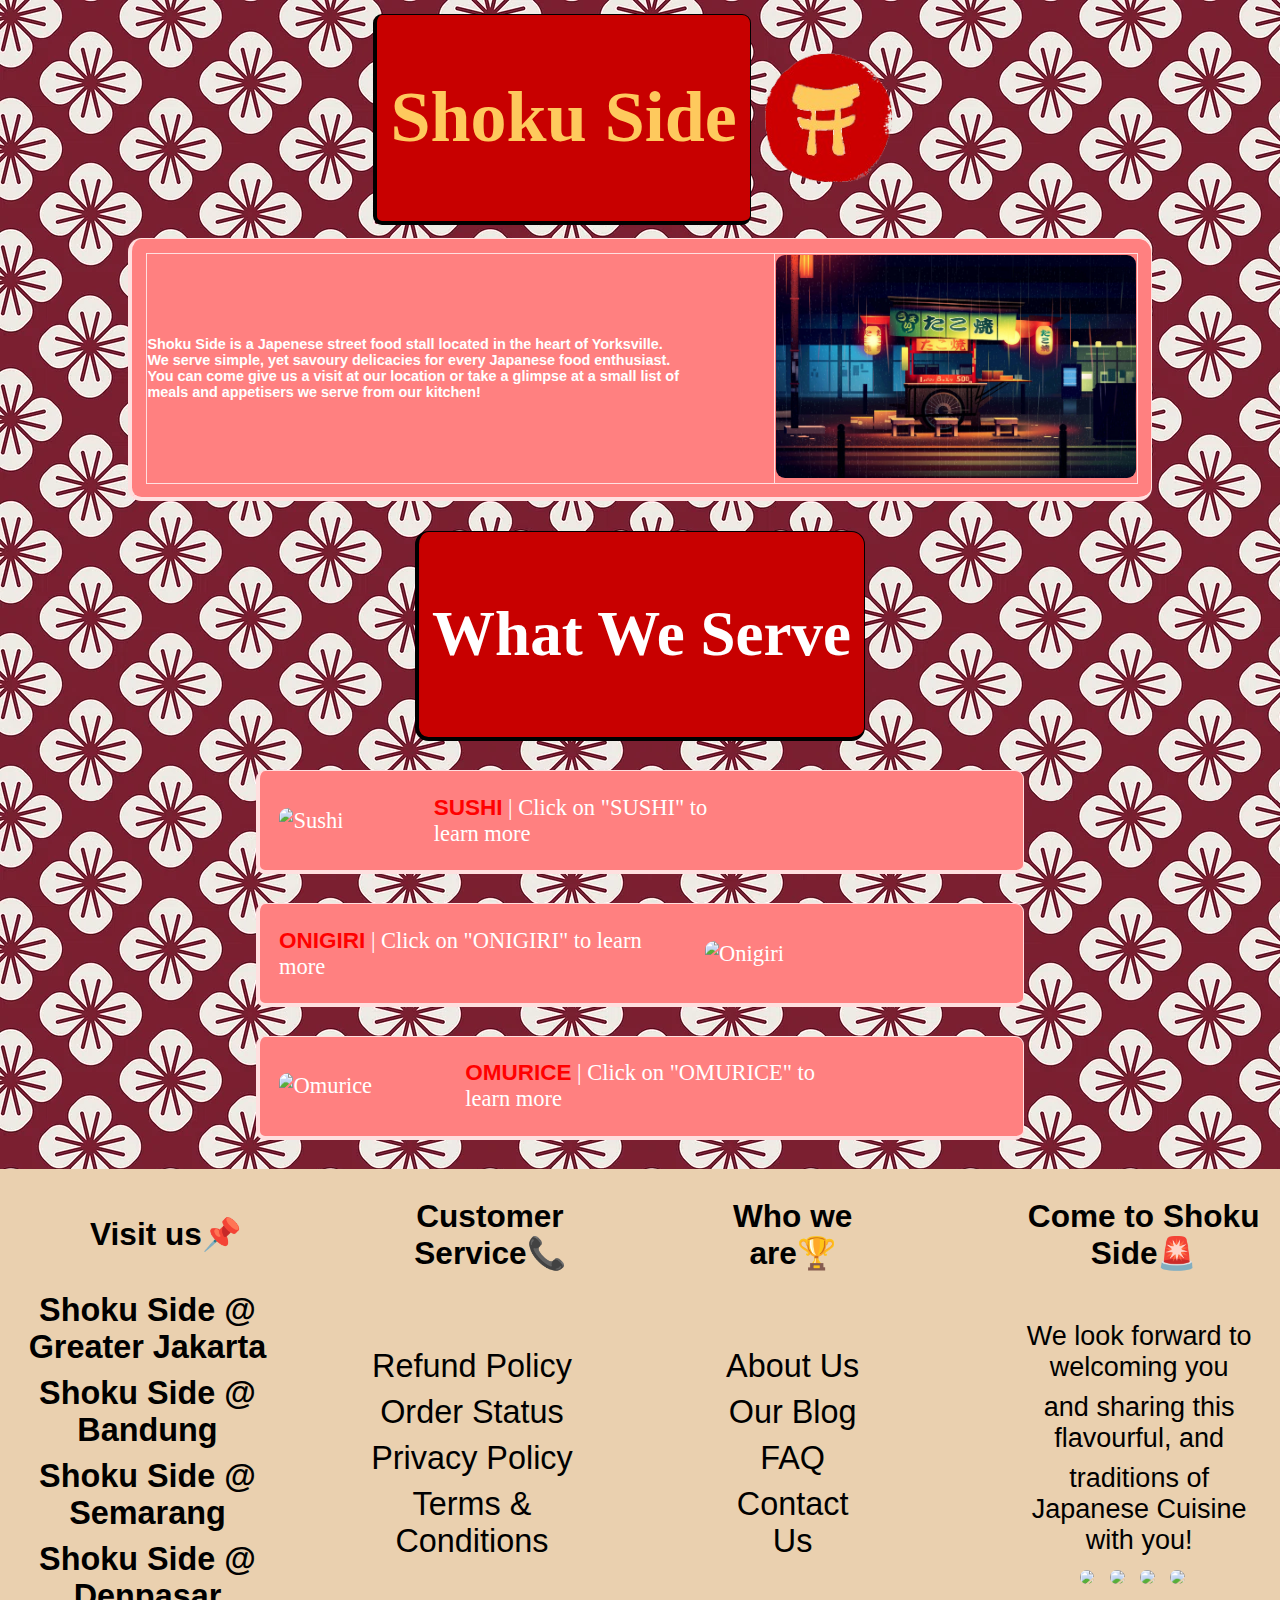
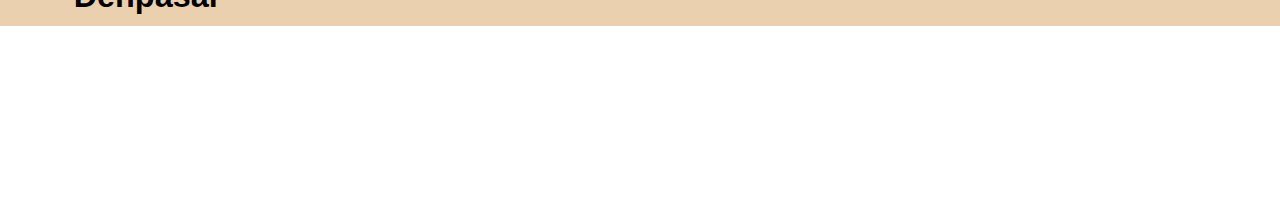
==== commit e87e1fe2: "Merge branch 'main' of https://github.com/KKTypeCode/HCI-LabAssignment-1" ====
--- a/index.html
+++ b/index.html
@@ -24,6 +24,10 @@
             display: flex;
             justify-content: center;
             align-items: center;
+            max-width: 80%;
+            margin-left: auto;
+            margin-right: auto;
+            padding: 15px;
         }
         .vertical-rl{
             writing-mode: vertical-lr;
@@ -32,6 +36,7 @@
         .main {
             display: flex;
             padding: 15px;
+            max-width: 80%;
             background-color: #c80000;
             border-left: 5px solid rgb(0, 0, 0);
             border-bottom: 5px solid rgb(0, 0, 0);
@@ -39,6 +44,9 @@
             border-top: 1px solid rgb(0, 0, 0);
             border-radius: 10px;
         }
+        .logo {
+            padding: 15px;
+        }
         h1 {
             color: #fec95d;
             font-weight: bold;
@@ -51,8 +59,8 @@
             flex-direction: row;
             justify-content: center;
             align-items: center;
-            text-align: center;
-            width: 80%;
+            text-align: left;
+            max-width: 80%;
             margin-left: auto;
             margin-right: auto;
             border-collapse: collapse;
@@ -80,6 +88,9 @@
             justify-content: center;
             align-items: center;
             padding-top: 32px;
+            margin-left: auto;
+            margin-right: auto;
+            max-width: 80%;
         }
         .menutitle td {
             display: flex;
@@ -134,6 +145,11 @@
             padding-right: 20px;
             padding-top: 25px;
             padding-bottom: 25px;
+        }
+        .text_detail {
+            display: block;
+            max-width: 30%;
+            margin: 0 5%;
         }
         body img {
             border-radius: 10px;
@@ -168,13 +184,11 @@
 <body>
     <section class="dadish">
         <div class="top">
-            <table class="restoname">
-                <tr class="main">
-                    <td><h1>Shoku Side</h1></td>
-                </tr>
-            </table>
+            <div class="main">
+                <h1>Shoku Side</h1>
+            </div>
             <div class="logo">
-                <img src="icon_logo_2.png" alt="Logo">
+                <img src="icon_logo_3.png" alt="Logo">
             </div>
         </div>
         <table class="Arr" border="5",>
@@ -197,19 +211,19 @@
         <table class="list">
             <tr class="trborder">
                 <td class="tdspace" width="30%"><img src="how-to-draw-sushi-step-6.jpg" alt="Sushi" class="tableimg"></td>
-                <td class="tdspace"><a href="dish1_1.html" style="color:red">SUSHI</a> | Click on "SUSHI" to learn more</td>
+                <div class="text_detail"><td class="tdspace"><a href="dish1_1.html" style="color:red">SUSHI</a> | Click on "SUSHI" to learn more</td></div>
             </tr>
         </table>
         <table class="list">
             <tr class="trborder">
-                <td class="tdspace"><a href="dish2_2.html" style="color:red">ONIGIRI</a> | Click on "ONIGIRI" to learn more</td>
+                <div class="text_detail"><td class="tdspace"><a href="dish2_2.html" style="color:red">ONIGIRI</a> | Click on "ONIGIRI" to learn more</td></div>
                 <td class="tdspace" width="25%"><img src="onigiri.jpg" alt="Onigiri" class="tableimg"></td>
             </tr>
         </table>
         <table class="list">
             <tr class="trborder">
                 <td class="tdspace" width="30%"><img src="images (1).jpg" alt="Omurice" class="tableimg"></td>
-                <td class="tdspace"><a href="dish3_3.html" style="color:red">OMURICE</a> | Click on "OMURICE" to learn more</td>
+                <div class="text_detail"><td class="tdspace"><a href="dish3_3.html" style="color:red">OMURICE</a> | Click on "OMURICE" to learn more</td></div>
             </tr>
         </table>
         <table class="foot">   
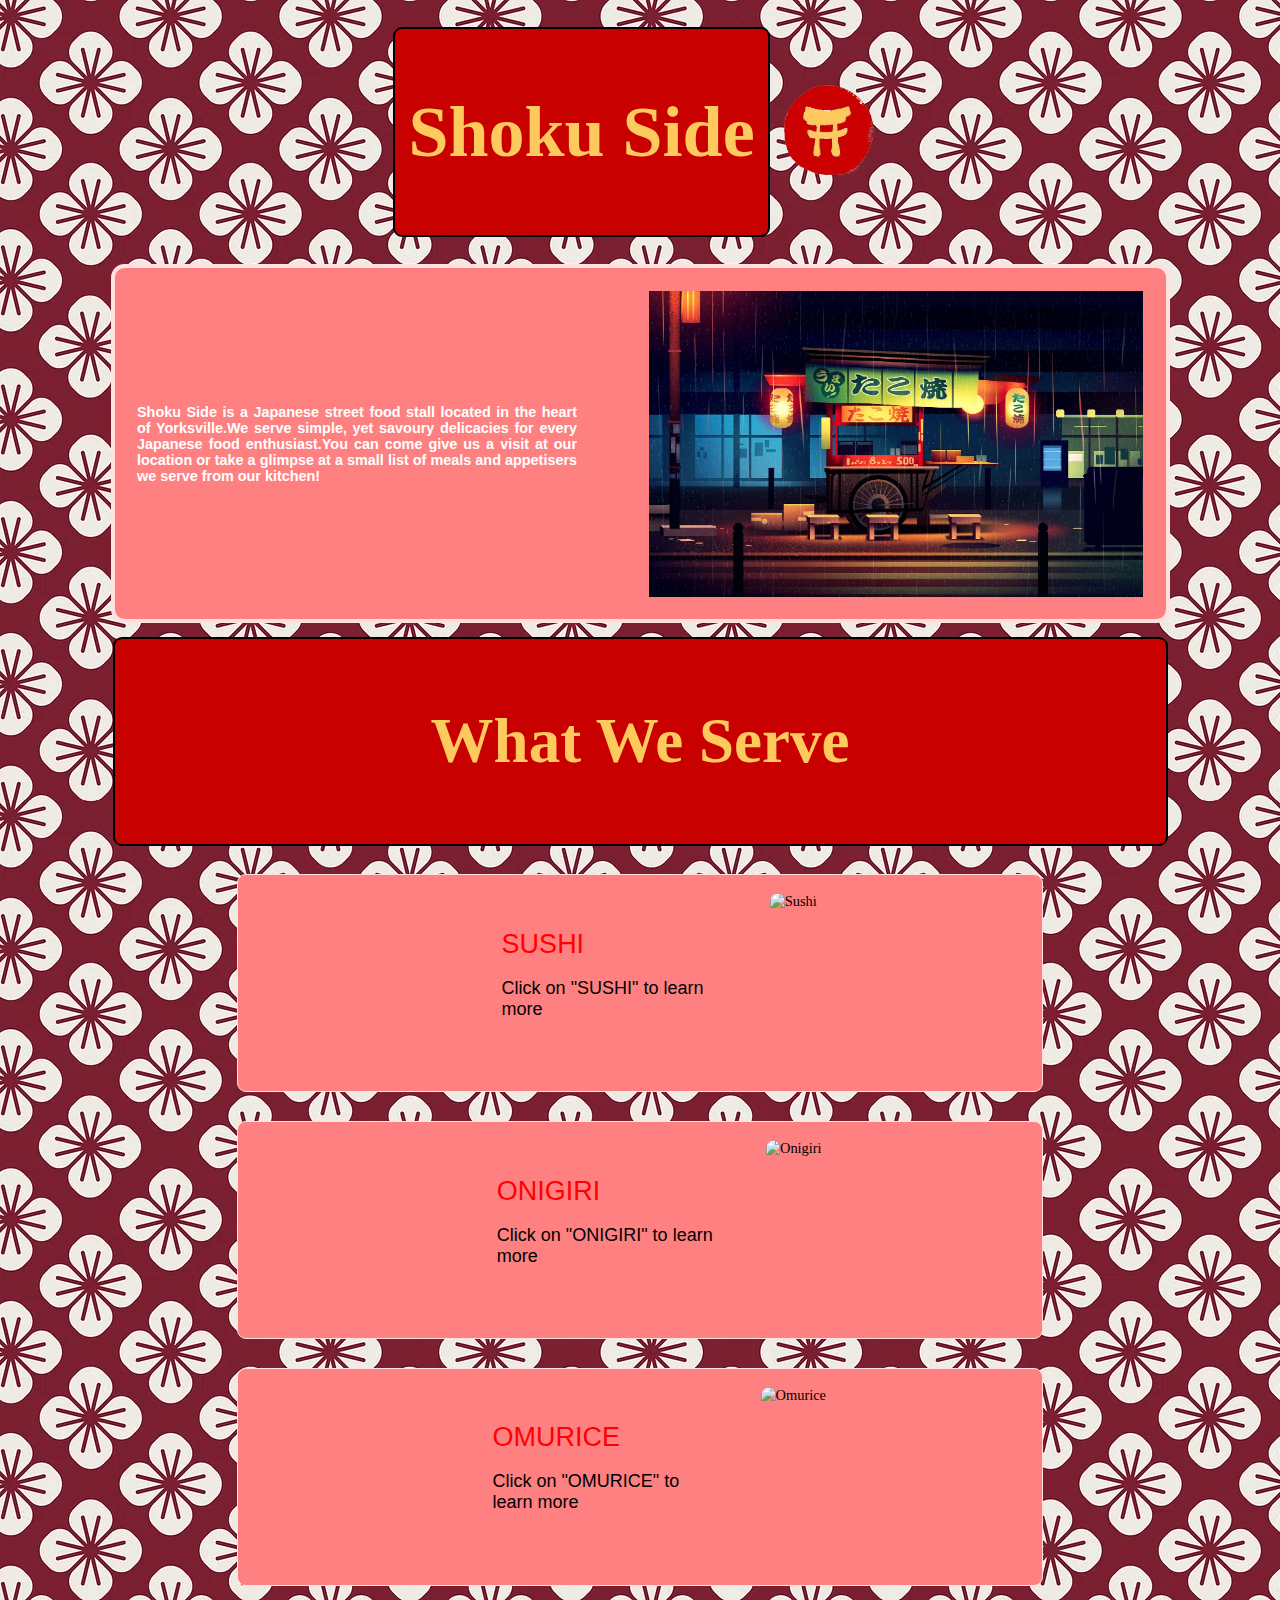
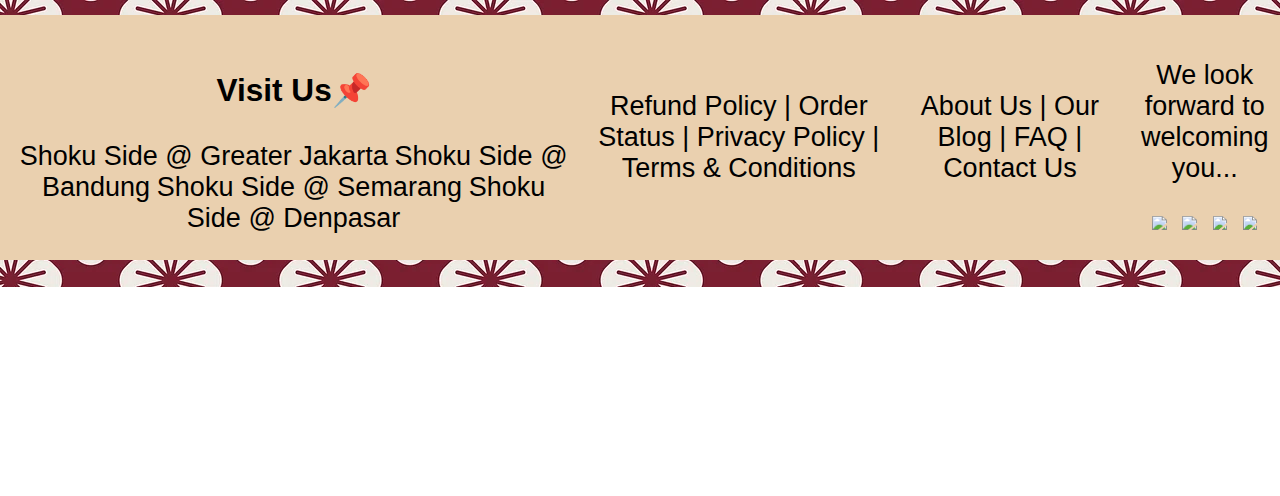
==== commit a7b11b18: "ResponsivenessIndexPage" ====
--- a/index.html
+++ b/index.html
@@ -5,48 +5,43 @@
     <meta name="viewport" content="width=device-width, initial-scale=1.0">
     <title>Shoku Side</title>
     <link rel="icon" href="icon_logo_2.png">
-    <!--Bootstrap CSS-->
-    <link rel="stylesheet"
-    href="https://cdn.jsdelivr.net/npm/bootstrap@5.2.3/dist/css/bootstrap.min.css"
-    integrity="sha384-rbsA2VBKQhggwzxH7pPCaAqO46MgnOM80zW1RWuH61DGLwZJEdK2Kadq2F9CUG65"
-    crossorigin="anonymous">
-    <!--Bootstrap JS-->
-    <script src="https://cdn.jsdelivr.net/npm/bootstrap@5.2.3/dist/js/bootstrap.bundle.min.js" 
-    integrity="sha384-kenU1KFdBIe4zVF0s0G1M5b4hcpxyD9F7jL+jjXkk+Q2h455rYXK/7HAuoJl+0I4"
-    crossorigin="anonymous"></script>
+    <!-- Bootstrap CSS -->
+    <link rel="stylesheet" href="https://cdn.jsdelivr.net/npm/bootstrap@5.2.3/dist/css/bootstrap.min.css" integrity="sha384-rbsA2VBKQhggwzxH7pPCaAqO46MgnOM80zW1RWuH61DGLwZJEdK2Kadq2F9CUG65" crossorigin="anonymous">
+    <!-- Bootstrap JS -->
+    <script src="https://cdn.jsdelivr.net/npm/bootstrap@5.2.3/dist/js/bootstrap.bundle.min.js" integrity="sha384-kenU1KFdBIe4zVF0s0G1M5b4hcpxyD9F7jL+jjXkk+Q2h455rYXK/7HAuoJl+0I4" crossorigin="anonymous"></script>
     <link rel="stylesheet" href="style.css">
     <style>
         body {
-            background-image: url(Flower\ pattern\ 1.webp);
-        }
-        /*to center content, this is the parent tag*/
+            background-image: url('Flower pattern 1.webp');
+            display: flex;
+            flex-direction: column;
+            align-items: center;
+            margin: 0;
+        }
         .top {
             display: flex;
             justify-content: center;
             align-items: center;
             max-width: 80%;
-            margin-left: auto;
-            margin-right: auto;
-            padding: 15px;
-        }
-        .vertical-rl{
-            writing-mode: vertical-lr;
-        }
-        /*this is the child tag*/
+            margin: 15px auto;
+            padding: 15px;
+        }
+
         .main {
             display: flex;
             padding: 15px;
             max-width: 80%;
             background-color: #c80000;
-            border-left: 5px solid rgb(0, 0, 0);
-            border-bottom: 5px solid rgb(0, 0, 0);
-            border-right: 1px solid rgb(0, 0, 0);
-            border-top: 1px solid rgb(0, 0, 0);
+            border: 3px solid #000;
             border-radius: 10px;
-        }
+            flex-wrap: wrap;
+            justify-content: space-between;
+        }
+
         .logo {
             padding: 15px;
         }
+
         h1 {
             color: #fec95d;
             font-weight: bold;
@@ -54,131 +49,208 @@
             font-family: 'Times New Roman', Times, serif;
         }
         .Arr {
-            margin-bottom: 0px;
             display: flex;
             flex-direction: row;
             justify-content: center;
             align-items: center;
             text-align: left;
             max-width: 80%;
-            margin-left: auto;
-            margin-right: auto;
-            border-collapse: collapse;
-            border-bottom: 5px solid #ffe1e1;
-            border-left: 5px solid #ffdfdf;
-            border-top: 1px solid #ffdfdf;
-            border-right: 1px solid #ffdfdf;
+            margin: 15px auto;
+            border: 5px solid #ffe1e1;
             border-radius: 15px;
             background-color: rgb(255, 128, 128);
         }
-        .flexitemright{
-            padding:10px;
-            flex: 50%;
-        }
-        .flexitemleft{
+
+        .flexitemright, .flexitemleft {
             padding: 10px;
-            flex:50%;
-        }
+            flex: 1;
+            display: flex;
+            justify-content: center;
+            align-items: center;
+        }
+
         h4 {
+            color: white;
+            text-align: justify;
             padding-right: 60px;
-            color: white;
-        }
+        }
+
         .menutitle {
             display: flex;
-            justify-content: center;
-            align-items: center;
-            padding-top: 32px;
-            margin-left: auto;
-            margin-right: auto;
+            padding: 15px;
             max-width: 80%;
-        }
+            background-color: #c80000;
+            border: 3px solid #000;
+            border-radius: 10px;
+            flex-wrap: wrap;
+            justify-content: space-between;
+            align-items: center;
+            justify-content: center;
+            padding: 15px;
+            margin: 15px auto;
+        }
+
         .menutitle td {
-            display: flex;
             background-color: #c80000;
             padding: 15px;
-            border-bottom: 5px solid #000000;
-            border-left: 5px solid #000000;
-            border-top: 1px solid #000000;
-            border-right: 1px solid #000000;
+            border: 1px solid #000;
             border-radius: 15px;
-        }
+            text-align: center;
+        }
+
         h2 {
             color: #ffffff;
             font-weight: bold;
             font-size: 70px;
             font-family: 'Times New Roman', Times, serif;
         }
+
         .list {
-            float: center;
-            display: flex;
-            margin-left: auto;
-            margin-right: auto;
-            margin-top: 32px;
-            margin-bottom: 32px;
+            display: flex;
+            flex-wrap: wrap;
+            justify-content: center;
+            margin: 32px auto;
             width: 60%;
             border-radius: 10px;
-            border-bottom: 5px solid #ffdfdf;
-            border-left: 5px solid #ffdfdf;
-            border-top: 1px solid #ffdfdf;
-            border-right: 1px solid #ffdfdf;
             background-color: rgb(255, 128, 128);
-        }
-        .trborder {
-            padding-bottom: 30px;
-        }
-        .tdspace img {
-            height: 200px;
-        }
-        td a {
-            text-decoration: none;
-            color: #d1ac7d;
-            font-weight: bold;
-        }
-        td a:hover {
-            color: #fff5e8;
-            font-weight: bold;
-        }
+            border: 1px solid #ffdfdf;
+            padding: 20px;
+        }
+
         .list td {
             font-size: 25px;
             color: white;
-            padding-left: 20px;
-            padding-right: 20px;
-            padding-top: 25px;
-            padding-bottom: 25px;
-        }
+            padding: 20px;
+            text-align: center;
+        }
+
+        .list img {
+            height: 200px;
+            border-radius: 10px;
+        }
+
         .text_detail {
-            display: block;
             max-width: 30%;
             margin: 0 5%;
-        }
-        body img {
-            border-radius: 10px;
-        }
+            display: flex;
+            flex-direction: column;
+            justify-content: center;
+        }
+
         .table img {
             height: 200px;
         }
-        .foot{
-            display:flex;
+
+        .foot {
+            display: flex;
             flex-direction: row;
+            justify-content: center;
+            align-items: center;
             font-size: 30px;
-            margin-top: 30px;
-            margin-left:auto;
-            margin-right:auto;
-            height: auto;
-            width: auto;
-            padding: 0;
-            border-style: none;
-            color:black;
+            margin: 30px auto;
+            padding: 20px;
+            width: 100%;
             text-align: center;
             background-color: #ead0af;
-            background-blend-mode: overlay;
-            background-size: contain;
-            background-repeat: no-repeat;
-        }
+        }
+
+        .foot td {
+            padding: 15px;
+            color: black;
+            text-align: center;
+            width: 50%;
+        }
+
         a:link {
             text-decoration: none;
             color: white;
         }
+        @media (max-width: 768px) {
+            h1 {
+                font-size: 50px;
+            }
+
+            .main {
+                flex-direction: column;
+                align-items: center;
+                padding: 20px;
+                width: 90%;
+            }
+
+            .Arr {
+                flex-direction: column;
+                align-items: center;
+                width: 90%;
+                padding: 20px;
+            }
+
+            .flexitemright, .flexitemleft {
+                flex: 1;
+                padding: 10px;
+                text-align: center;
+            }
+
+            .menutitle h2 {
+                font-size: 40px;
+            }
+
+            .list {
+                width: 90%;
+                margin: 20px auto;
+                flex-direction: column;
+                padding: 10px;
+            }
+
+            .foot {
+                flex-direction: column;
+                text-align: center;
+            }
+
+            .foot td {
+                width: 100%;
+                padding: 10px;
+            }
+
+            .foot img {
+                margin: 10px;
+            }
+        }
+
+        @media (max-width: 480px) {
+            h1 {
+                font-size: 35px;
+            }
+
+            .Arr h4 {
+                padding-right: 20px;
+                font-size: 16px;
+            }
+
+            .text_detail {
+                max-width: 100%;
+                margin: 5px;
+                font-size: 14px;
+            }
+
+            .list td {
+                font-size: 20px;
+            }
+
+            .foot {
+                font-size: 20px;
+                padding: 10px;
+            }
+
+            .foot td {
+                font-size: 18px;
+                padding: 10px;
+            }
+
+            .foot a {
+                font-size: 18px;
+            }
+        }
+
     </style>
 </head>
 <body>
@@ -188,97 +260,61 @@
                 <h1>Shoku Side</h1>
             </div>
             <div class="logo">
-                <img src="icon_logo_3.png" alt="Logo">
-            </div>
-        </div>
-        <table class="Arr" border="5",>
-            <tr>
-                <td>
-                    <h4>Shoku Side is a Japenese street food stall located in the heart of Yorksville.<br>
-                        We serve simple, yet savoury delicacies for every Japanese food enthusiast.<br>
-                        You can come give us a visit at our location or take a glimpse at a small list
-                        of meals and appetisers we serve from our kitchen!
-                    </h4>
-                </td>
-                <td class="mainimg">
-                    <img src="Food Stall 2.jpg" alt="Our Location" width="400px">
-                </td>
-            </tr>
-        </table>
-        <table class="menutitle">
-            <tr><td><h2>What We Serve</h2></td></tr>
-        </table>
-        <table class="list">
-            <tr class="trborder">
-                <td class="tdspace" width="30%"><img src="how-to-draw-sushi-step-6.jpg" alt="Sushi" class="tableimg"></td>
-                <div class="text_detail"><td class="tdspace"><a href="dish1_1.html" style="color:red">SUSHI</a> | Click on "SUSHI" to learn more</td></div>
-            </tr>
-        </table>
-        <table class="list">
-            <tr class="trborder">
-                <div class="text_detail"><td class="tdspace"><a href="dish2_2.html" style="color:red">ONIGIRI</a> | Click on "ONIGIRI" to learn more</td></div>
-                <td class="tdspace" width="25%"><img src="onigiri.jpg" alt="Onigiri" class="tableimg"></td>
-            </tr>
-        </table>
-        <table class="list">
-            <tr class="trborder">
-                <td class="tdspace" width="30%"><img src="images (1).jpg" alt="Omurice" class="tableimg"></td>
-                <div class="text_detail"><td class="tdspace"><a href="dish3_3.html" style="color:red">OMURICE</a> | Click on "OMURICE" to learn more</td></div>
-            </tr>
-        </table>
-        <table class="foot">   
-            <tr>
-                <td>
-                    <h3 style="margin: 30px 20px 10px 60px; text-align: center;">Visit us📌</h3>
-                </td>
-                <td>
-                    <h3 style="margin: 30px 20px 10px 100px;">Customer Service📞</h3>
-                </td>
-                <td>
-                    <h3 style="margin: 30px 20px 10px 120px;">Who we are🏆</h3>
-                </td>
-                <td>
-                    <h3 style="margin: 30px 20px 10px 160px;">Come to Shoku Side🚨 </h3>
-                </td>
-            </tr>
-            <tr>
-                <td>    
-                    <a href="https://maps.google.com/maps/place/Jakarta+Metropolitan+Area/" target="_blank">
-                        <p style="margin: 10px; font-size: larger; color: black;">Shoku Side @ Greater Jakarta</p>
-                    </a>
-                    <a href="https://maps.google.com/maps/place/Bandung,+Bandung+City,+West+Java/" target="_blank">
-                        <p style="margin: 10px; font-size: larger; color: black;">Shoku Side @ Bandung</p>
-                    </a>
-                    <a href="https://maps.google.com/maps/place/Semarang,+Semarang+City,+Central+Java/" target="_blank">
-                        <p style="margin: 10px; font-size: larger; color:black">Shoku Side @ Semarang</p>
-                    </a>
-                    <a href="https://maps.google.com/maps/place/Denpasar,+Denpasar+City,+Bali/" target="_blank">
-                        <p style="margin:10px;font-size: larger;color: black;">Shoku Side @ Denpasar</p>
-                    </a>
-                </td>
-                <td>
-                    <p style="margin: 10px 10px 10px 50px;font-size: larger;color: black;">Refund Policy</p>
-                    <p style="margin: 10px 10px 10px 50px;font-size: larger;color: black;">Order Status</p>
-                    <p style="margin: 10px 10px 10px 50px;font-size: larger;color: black;">Privacy Policy</p>
-                    <p style="margin: 10px 10px 10px 50px;font-size: larger;color: black;">Terms & Conditions</p>
-                </td>
-                <td>
-                    <p style="margin: 10px 10px 10px 110px;font-size: larger;color: black;">About Us</p>
-                    <p style="margin: 10px 10px 10px 110px;font-size: larger;color: black;">Our Blog</p>
-                    <p style="margin: 10px 10px 10px 110px;font-size: larger;color: black;">FAQ</p>
-                    <p style="margin: 10px 10px 10px 110px;font-size: larger;color: black;">Contact Us</p>
-                </td>
-                <td>
-                    <p style="margin: 10px 10px 10px 140px;text-align: center;">We look forward to welcoming you</p>
-                    <p style="margin: 10px 10px 10px 140px;text-align: center;">and sharing this flavourful, and</p>
-                    <p style="margin: 10px 10px 10px 140px;text-align: center;">traditions of Japanese Cuisine with you!</p>
-                    <a href="https://x.com/" target="_blank"><img src="https://img.icons8.com/?size=48&id=13963&format=png" style="margin: 5px 5px 5px 120px;"></a>
-                    <a href="https://instagram.com/" target="_blank"><img src="https://img.icons8.com/?size=48&id=32323&format=png" style="margin: 5px 5px 5px 5px;"></a>
-                    <a href="https://www.facebook.com/" target="_blank"><img src="https://img.icons8.com/?size=48&id=13912&format=png" style="margin: 5px 5px 5px 5px;"></a>
-                    <a href="https://web.whatsapp.com/" target="_blank"><img src="https://img.icons8.com/?size=48&id=16713&format=png" style="margin: 5px 5px 5px 5px;"></a>
-                </td>
-            </tr>
-        </table>
+                <img src="icon_logo_3.png" alt="Logo" style="width: 100px;">
+            </div>
+        </div>
+        <div class="Arr">
+            <div class="flexitemleft">
+                <h4>Shoku Side is a Japanese street food stall located in the heart of Yorksville.We serve simple, yet savoury delicacies for every Japanese food enthusiast.You can come give us a visit at our location or take a glimpse at a small list
+                    of meals and appetisers we serve from our kitchen!</h4>
+            </div>
+            <div class="flexitemright">
+                <img src="Food Stall 2.jpg" alt="Our Location" style="max-width: 100%; height: auto;">
+            </div>
+        </div>
+        <div class="menutitle">
+            <h2 style="color: #fec95d;">What We Serve</h2>
+        </div>
+        <div class="list">
+            <div class="text_detail">
+                <a href="dish1_3.html" style="color:red; font-size: 30px;">SUSHI</a> <p style="font-size: 20px;"> Click on "SUSHI" to learn more</p>
+            </div>
+            <img src="how-to-draw-sushi-step-6.jpg" alt="Sushi">
+        </div>
+        <div class="list">
+            <div class="text_detail">
+                <a href="dish2_3.html" style="color:red; font-size: 30px;">ONIGIRI</a> <p style="font-size: 20px;">Click on "ONIGIRI" to learn more</p>
+            </div>
+            <img src="onigiri.jpg" alt="Onigiri">
+        </div>
+        <div class="list">
+            <div class="text_detail">
+                <a href="dish3_3.html" style="color:red; font-size: 30px;">OMURICE</a> <p style="font-size: 20px;">Click on "OMURICE" to learn more</p>
+            </div>
+            <img src="images (1).jpg" alt="Omurice">
+        </div>
+        <div class="foot">
+            <div>
+                <h3>Visit Us📌</h3>
+                <a href="https://maps.google.com/maps/place/Jakarta+Metropolitan+Area/" target="_blank" style="color: black;">Shoku Side @ Greater Jakarta</a>
+                <a href="https://maps.google.com/maps/place/Bandung,+Bandung+City,+West+Java/" target="_blank" style="color: black;">Shoku Side @ Bandung</a>
+                <a href="https://maps.google.com/maps/place/Semarang,+Semarang+City,+Central+Java/" target="_blank" style="color: black;">Shoku Side @ Semarang</a>
+                <a href="https://maps.google.com/maps/place/Denpasar,+Denpasar+City,+Bali/" target="_blank"style="color: black;">Shoku Side @ Denpasar</a>
+            </div>
+            <div>
+                <p>Refund Policy | Order Status | Privacy Policy | Terms & Conditions</p>
+            </div>
+            <div>
+                <p>About Us | Our Blog | FAQ | Contact Us</p>
+            </div>
+            <div>
+                <p>We look forward to welcoming you...</p>
+                <a href="https://x.com/" target="_blank"><img src="https://img.icons8.com/?size=48&id=13963&format=png" style="margin: 5px;"></a>
+                <a href="https://instagram.com/" target="_blank"><img src="https://img.icons8.com/?size=48&id=32323&format=png" style="margin: 5px;"></a>
+                <a href="https://www.facebook.com/" target="_blank"><img src="https://img.icons8.com/?size=48&id=13912&format=png" style="margin: 5px;"></a>
+                <a href="https://web.whatsapp.com/" target="_blank"><img src="https://img.icons8.com/?size=48&id=16713&format=png" style="margin: 5px;"></a>
+            </div>
+        </div>
     </section>
-</body> 
-</html>+</body>
+</html>
